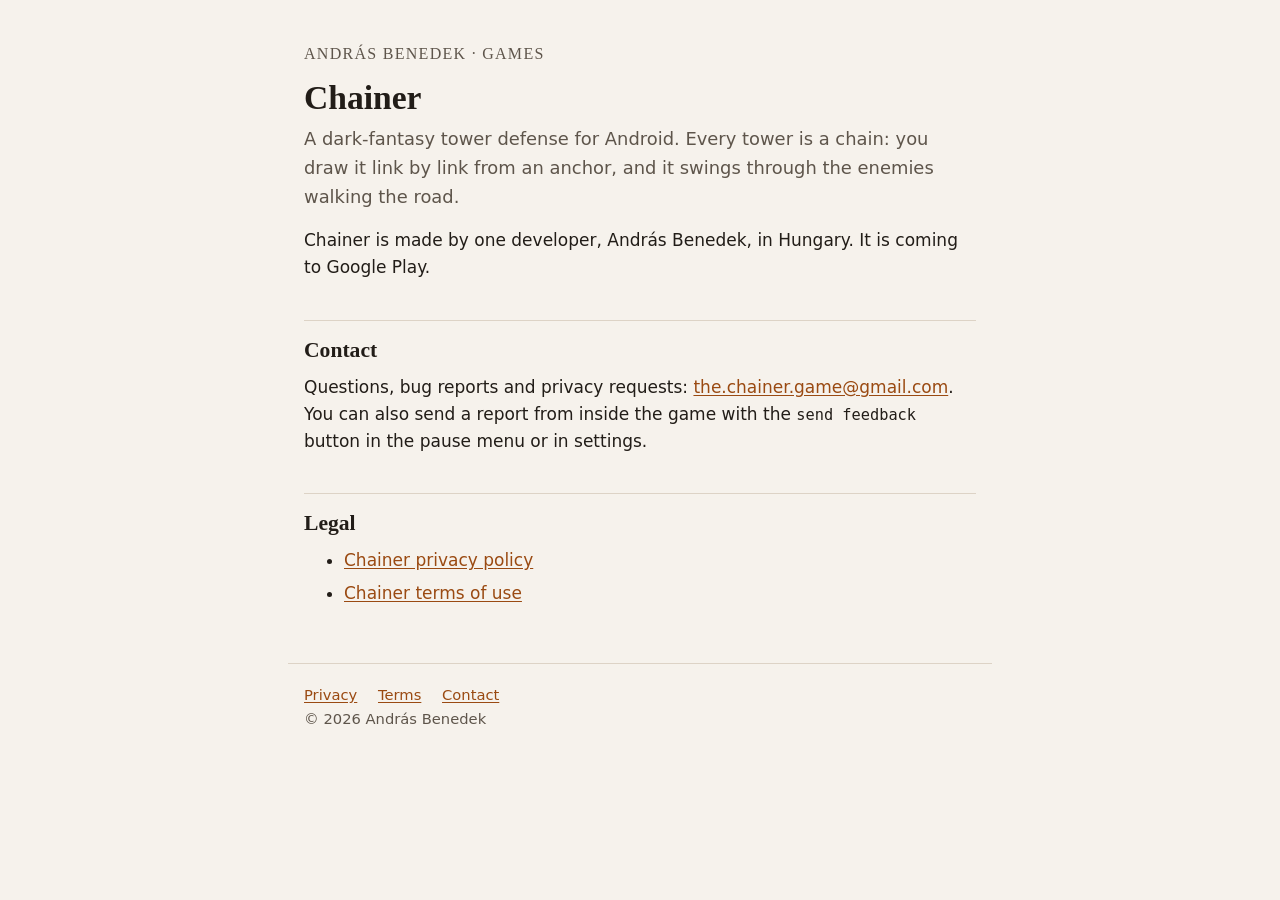
==== index.html @ 455cef9a "Site: home page, Chainer privacy policy and terms The Play listing needs a developer website and a p" ====
<!doctype html>
<html lang="en">
<head>
<meta charset="utf-8">
<meta name="viewport" content="width=device-width, initial-scale=1">
<title>Chainer</title>
<meta name="description" content="Chainer, a dark-fantasy tower defense game for Android where every tower is a chain you draw.">
<link rel="stylesheet" href="/style.css">
</head>
<body>
<header>
  <a class="site" href="/">András Benedek · games</a>
</header>
<main>
  <h1>Chainer</h1>
  <p class="lede">A dark-fantasy tower defense for Android. Every tower is a chain: you draw it link by link from an anchor, and it swings through the enemies walking the road.</p>
  <p>Chainer is made by one developer, András Benedek, in Hungary. It is coming to Google Play.</p>

  <h2>Contact</h2>
  <p>Questions, bug reports and privacy requests: <a href="mailto:the.chainer.game@gmail.com">the.chainer.game@gmail.com</a>. You can also send a report from inside the game with the <span class="ui">send feedback</span> button in the pause menu or in settings.</p>

  <h2>Legal</h2>
  <ul>
    <li><a href="/chainer/privacy.html">Chainer privacy policy</a></li>
    <li><a href="/chainer/terms.html">Chainer terms of use</a></li>
  </ul>
</main>
<footer>
  <a href="/chainer/privacy.html">Privacy</a>
  <a href="/chainer/terms.html">Terms</a>
  <a href="mailto:the.chainer.game@gmail.com">Contact</a>
  <p>© 2026 András Benedek</p>
</footer>
</body>
</html>
---- style.css ----
:root {
  --bg: #f6f2ec;
  --surface: #ffffff;
  --text: #221d18;
  --muted: #5e554b;
  --accent: #9a4a12;
  --rule: #ddd3c6;
  color-scheme: light;
}

@media (prefers-color-scheme: dark) {
  :root:not([data-theme="light"]) {
    --bg: #14110f;
    --surface: #1d1916;
    --text: #e9e2d7;
    --muted: #a99d8f;
    --accent: #e8964f;
    --rule: #3a322b;
    color-scheme: dark;
  }
}

:root[data-theme="dark"] {
  --bg: #14110f;
  --surface: #1d1916;
  --text: #e9e2d7;
  --muted: #a99d8f;
  --accent: #e8964f;
  --rule: #3a322b;
  color-scheme: dark;
}

* { box-sizing: border-box; }

html { -webkit-text-size-adjust: 100%; }

body {
  margin: 0;
  background: var(--bg);
  color: var(--text);
  font: 17px/1.6 system-ui, -apple-system, "Segoe UI", Roboto, sans-serif;
}

main, header, footer {
  max-width: 44rem;
  margin: 0 auto;
  padding: 0 16px;
}

header { padding-top: 2.5rem; }

header .site {
  font-family: Georgia, "Times New Roman", serif;
  font-size: 1rem;
  letter-spacing: 0.08em;
  text-transform: uppercase;
  color: var(--muted);
  text-decoration: none;
}

h1, h2, h3 {
  font-family: Georgia, "Times New Roman", serif;
  line-height: 1.25;
  font-weight: 600;
}

h1 { font-size: 2.1rem; margin: 0.6rem 0 0.4rem; }
h2 { font-size: 1.35rem; margin: 2.4rem 0 0.6rem; padding-top: 1rem; border-top: 1px solid var(--rule); }
h3 { font-size: 1.08rem; margin: 1.6rem 0 0.4rem; }

p, ul, ol { margin: 0 0 1rem; }
li { margin-bottom: 0.35rem; }

a { color: var(--accent); text-underline-offset: 2px; }

.lede { font-size: 1.12rem; color: var(--muted); }
.meta { color: var(--muted); font-size: 0.95rem; }

.summary {
  background: var(--surface);
  border: 1px solid var(--rule);
  border-left: 4px solid var(--accent);
  border-radius: 6px;
  padding: 1rem 1.2rem 0.2rem;
  margin: 1.5rem 0;
}

.table-wrap { overflow-x: auto; margin: 0 0 1rem; }

table { border-collapse: collapse; width: 100%; font-size: 0.95rem; }
th, td { text-align: left; vertical-align: top; padding: 0.5rem 0.6rem; border-bottom: 1px solid var(--rule); }
th { font-weight: 600; }

.ui {
  font-family: ui-monospace, "Cascadia Mono", Consolas, monospace;
  font-size: 0.9em;
  white-space: nowrap;
}

footer {
  margin-top: 3.5rem;
  padding-top: 1.2rem;
  padding-bottom: 2.5rem;
  border-top: 1px solid var(--rule);
  color: var(--muted);
  font-size: 0.92rem;
}

footer a { margin-right: 1rem; }
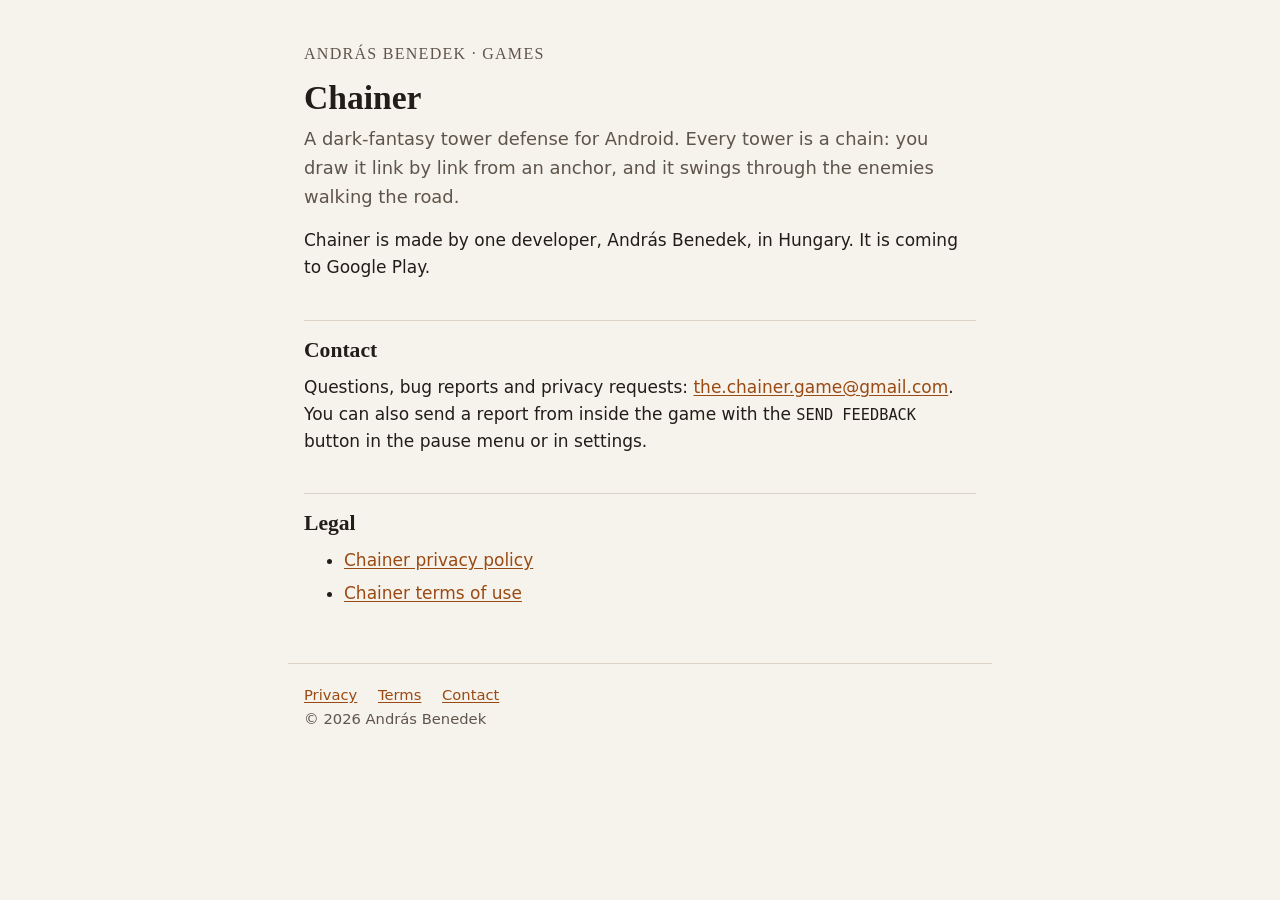
==== commit f9f60f88: "Site: quote SEND FEEDBACK and SIGN IN as the game draws them The game's buttons are labelled in uppe" ====
--- a/index.html
+++ b/index.html
@@ -17,7 +17,7 @@
   <p>Chainer is made by one developer, András Benedek, in Hungary. It is coming to Google Play.</p>
 
   <h2>Contact</h2>
-  <p>Questions, bug reports and privacy requests: <a href="mailto:the.chainer.game@gmail.com">the.chainer.game@gmail.com</a>. You can also send a report from inside the game with the <span class="ui">send feedback</span> button in the pause menu or in settings.</p>
+  <p>Questions, bug reports and privacy requests: <a href="mailto:the.chainer.game@gmail.com">the.chainer.game@gmail.com</a>. You can also send a report from inside the game with the <span class="ui">SEND FEEDBACK</span> button in the pause menu or in settings.</p>
 
   <h2>Legal</h2>
   <ul>
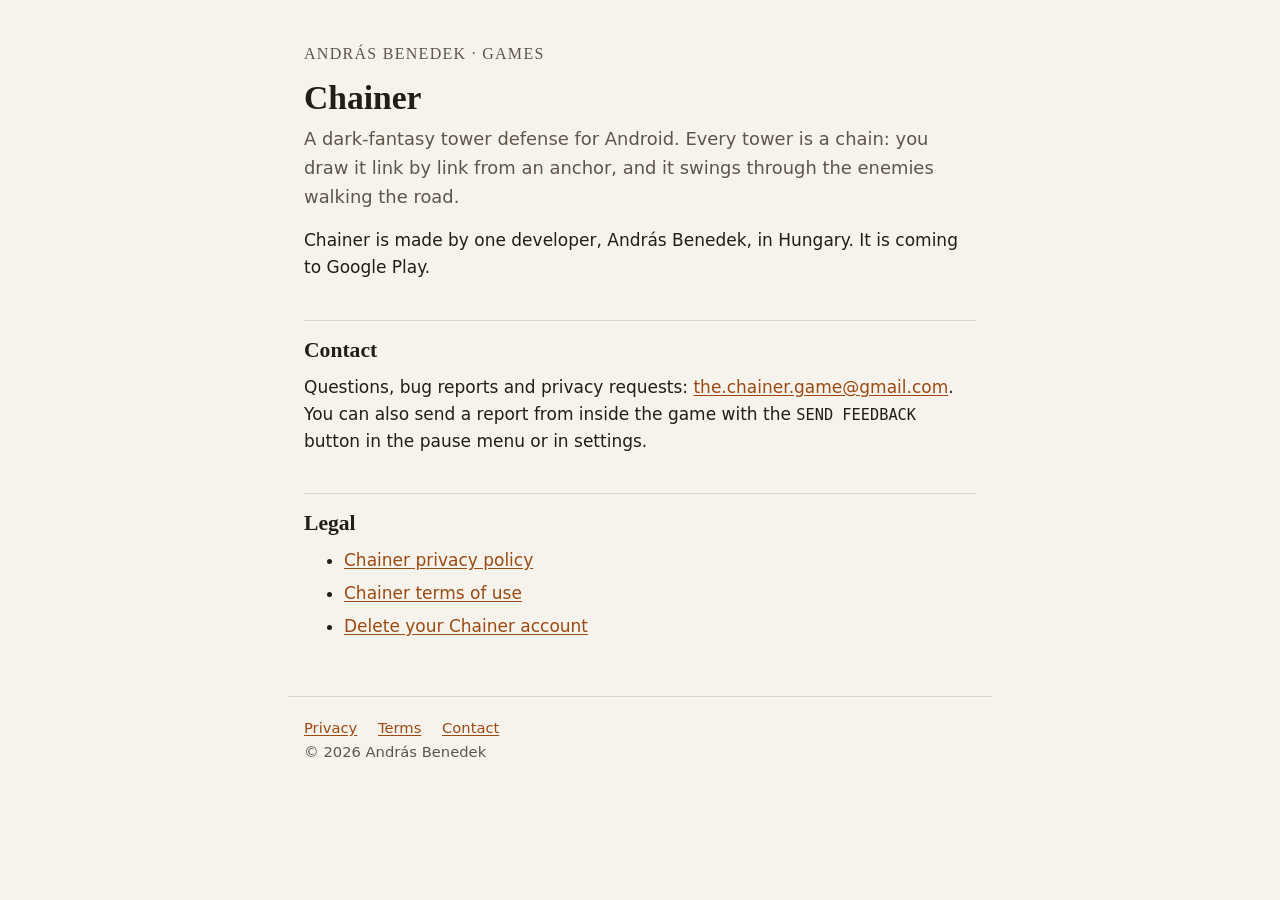
==== commit 6887a535: "Site: Chainer cloud save on Firebase, and an account deletion page The policy's cloud save moves fro" ====
--- a/index.html
+++ b/index.html
@@ -23,6 +23,7 @@
   <ul>
     <li><a href="/chainer/privacy.html">Chainer privacy policy</a></li>
     <li><a href="/chainer/terms.html">Chainer terms of use</a></li>
+    <li><a href="/chainer/delete-account.html">Delete your Chainer account</a></li>
   </ul>
 </main>
 <footer>
